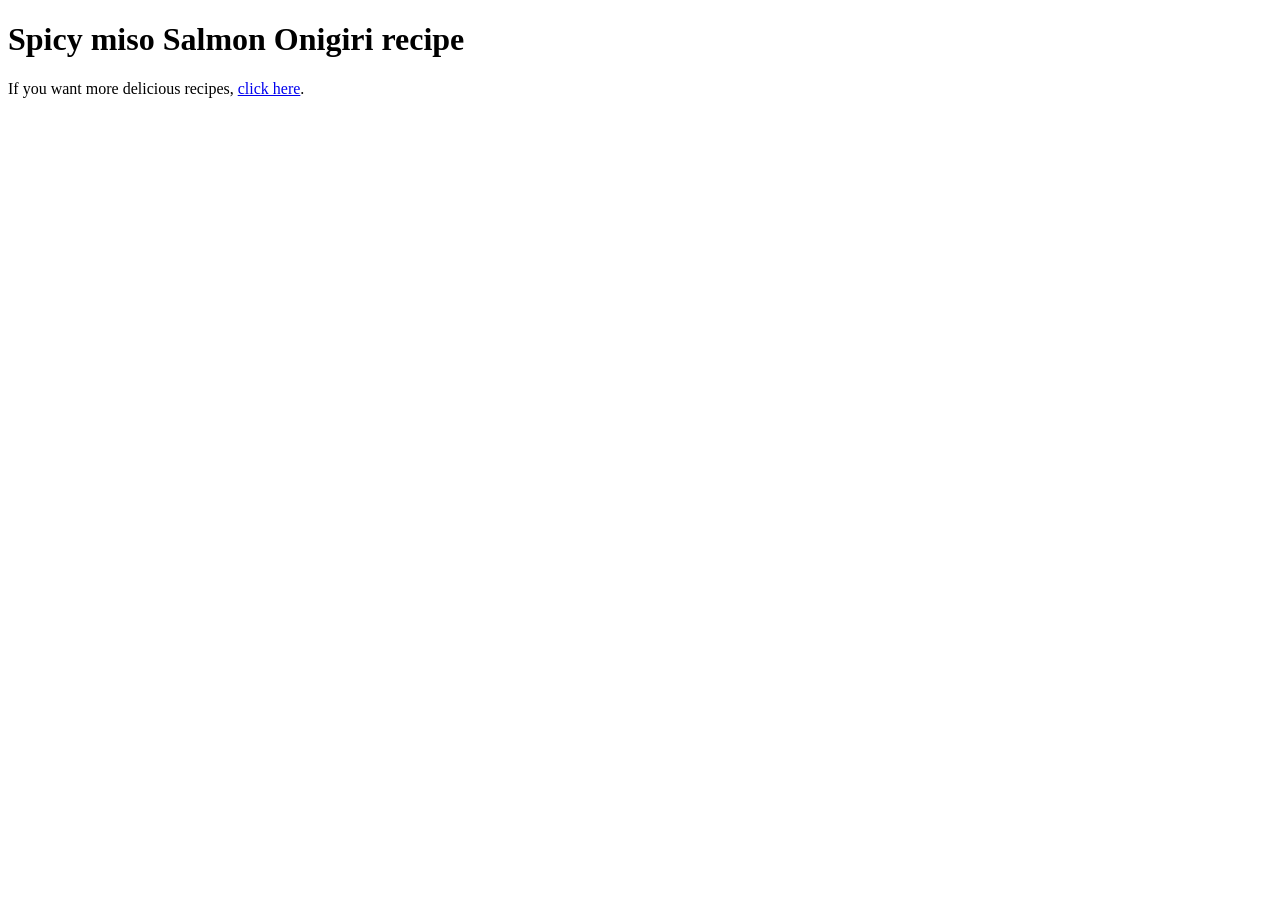
==== recipes/onigiri.html @ fe3aa485 "Built documents and relevant directories" ====
<!DOCTYPE html>
<html lang="en">
<head>
    <meta charset="UTF-8">
    <meta name="viewport" content="width=device-width, initial-scale=1.0">
    <title>Spicy miso Salmon Onigiri recipe</title>
</head>
<body>
    <h1>Spicy miso Salmon Onigiri recipe</h1>
    <p>If you want more delicious recipes, <a href="./index.html">click here</a>.</p>
    
</body>
</html>
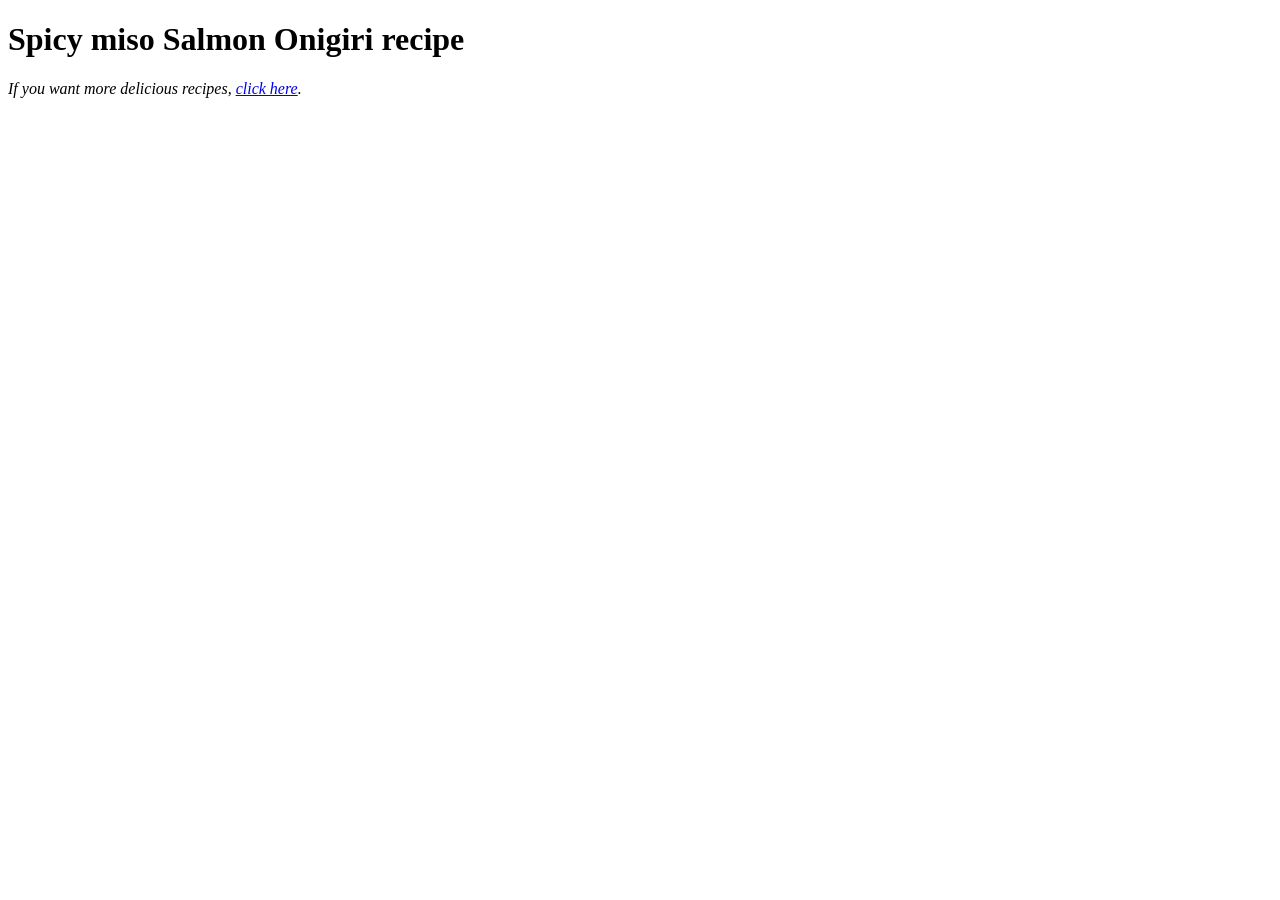
==== commit da46dc86: "images and circled navigation" ====
--- a/recipes/onigiri.html
+++ b/recipes/onigiri.html
@@ -7,7 +7,7 @@
 </head>
 <body>
     <h1>Spicy miso Salmon Onigiri recipe</h1>
-    <p>If you want more delicious recipes, <a href="./index.html">click here</a>.</p>
+    <p> <em>If you want more delicious recipes, <a href="./index.html">click here</a>. </em></p>
     
 </body>
 </html>
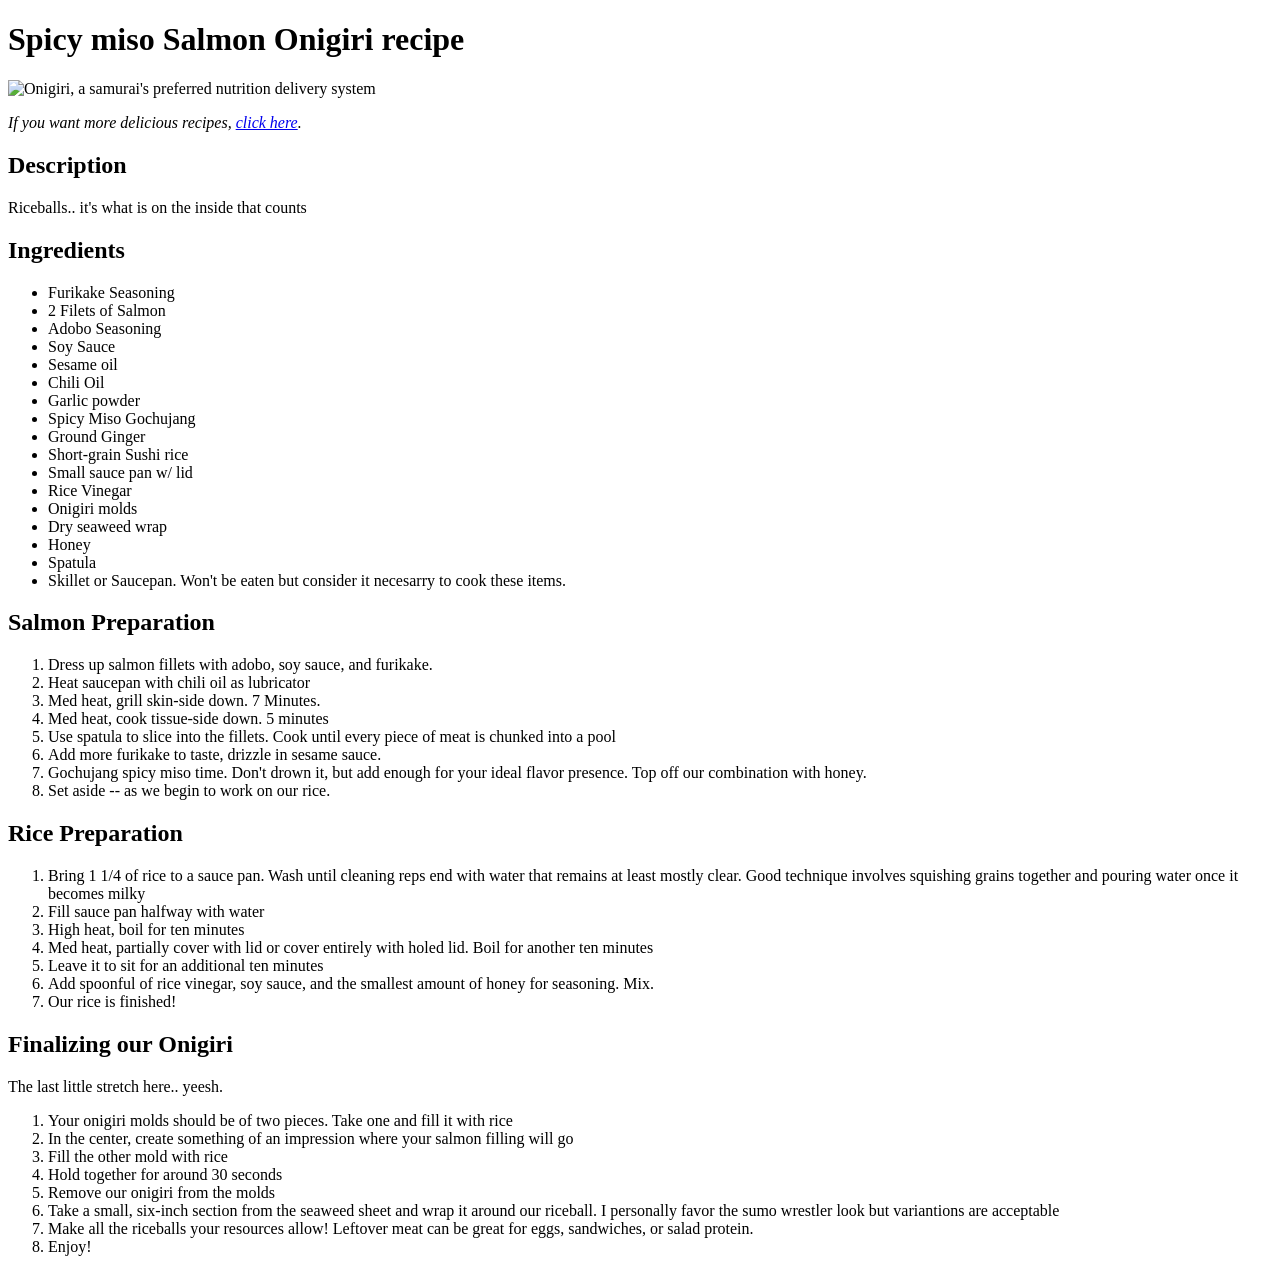
==== commit fc125bb6: "all documents set to ship" ====
--- a/recipes/onigiri.html
+++ b/recipes/onigiri.html
@@ -7,7 +7,73 @@
 </head>
 <body>
     <h1>Spicy miso Salmon Onigiri recipe</h1>
-    <p> <em>If you want more delicious recipes, <a href="./index.html">click here</a>. </em></p>
-    
+
+    <img src="./recipes/onigiri.jpg" alt="Onigiri, a samurai's preferred nutrition delivery system" width="1800" height="1200">
+
+    <p> <em>If you want more delicious recipes, <a href="./index.html">click here</a>.</em></p>
+
+    <h2>Description</h2>
+<p>Riceballs.. it's what is on the inside that counts</p>
+
+    <h2>Ingredients</h2>
+<ul>
+    <li>Furikake Seasoning</li>
+    <li>2 Filets of Salmon</li>
+    <li>Adobo Seasoning</li>
+    <li>Soy Sauce</li>
+    <li>Sesame oil</li>
+    <li>Chili Oil</li>
+    <li>Garlic powder</li>
+    <li>Spicy Miso Gochujang</li>
+    <li>Ground Ginger</li>
+    <li>Short-grain Sushi rice</li>
+    <li>Small sauce pan w/ lid</li>
+    <li>Rice Vinegar</li>
+    <li>Onigiri molds</li>
+    <li>Dry seaweed wrap</li>
+    <li>Honey</li>
+    <li>Spatula</li>
+
+<li>Skillet or Saucepan. Won't be eaten but consider it necesarry to cook these items.</li>
+</ul>
+
+    <h2>Salmon Preparation</h2>
+    <ol> 
+        <li>Dress up salmon fillets with adobo, soy sauce, and furikake.</li>
+        <li>Heat saucepan with chili oil as lubricator</li>
+        <li>Med heat, grill skin-side down. 7 Minutes. </li>
+        <li>Med heat, cook tissue-side down. 5 minutes</li>
+        <li>Use spatula to slice into the fillets. Cook until every piece of meat is chunked into a pool</li>
+        <li>Add more furikake to taste, drizzle in sesame sauce.</li>
+        <li>Gochujang spicy miso time. Don't drown it, but add enough for your ideal flavor presence. Top off our combination with honey.</li>
+        <li>Set aside -- as we begin to work on our rice.</li>
+    </ol>
+
+    <h2>Rice Preparation</h2>
+    <ol>
+        <li>Bring 1 1/4 of rice to a sauce pan. Wash until cleaning reps end with water that remains at least mostly clear. Good technique involves squishing grains together and pouring water once it becomes milky</li>
+        <li>Fill sauce pan halfway with water</li>
+        <li>High heat, boil for ten minutes</li>
+        <li>Med heat, partially cover with lid or cover entirely with holed lid. Boil for another ten minutes</li>
+        <li>Leave it to sit for an additional ten minutes</li>
+        <li>Add spoonful of rice vinegar, soy sauce, and the smallest amount of honey for seasoning. Mix.</li>
+        <li>Our rice is finished!</li>
+    </ol>
+
+    <h2>Finalizing our Onigiri</h2>
+    <p>The last little stretch here.. yeesh.</p>
+    <ol>
+        <li> Your onigiri molds should be of two pieces. Take one and fill it with rice</li>
+        <li>In the center, create something of an impression where your salmon filling will go</li>
+        <li>Fill the other mold with rice</li>
+        <li>Hold together for around 30 seconds</li>
+        <li>Remove our onigiri from the molds</li>
+        <li>Take a small, six-inch section from the seaweed sheet and wrap it around our riceball. I personally favor the sumo wrestler look but variantions are acceptable</li>
+        <li>Make all the riceballs your resources allow! Leftover meat can be great for eggs, sandwiches, or salad protein.</li>
+        <li>Enjoy!</li>
+
+    </ol>
+
+
 </body>
 </html>
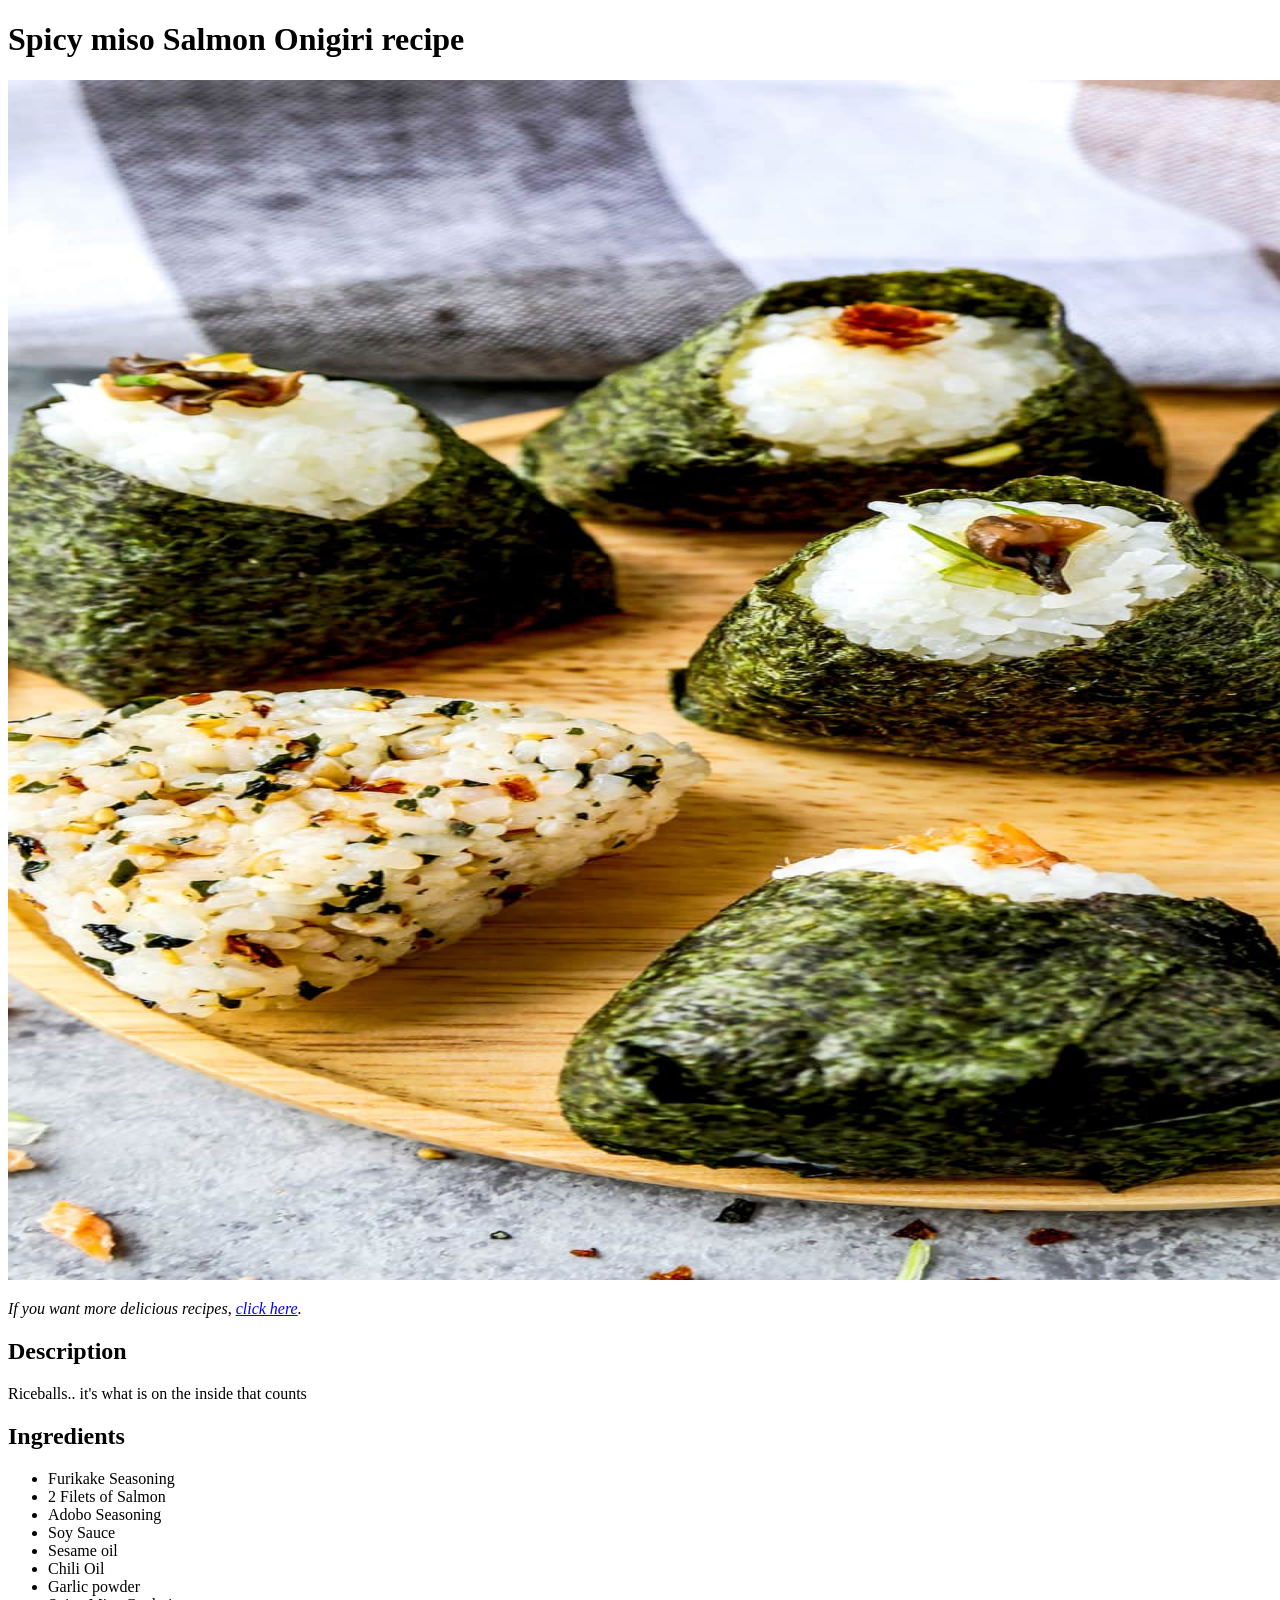
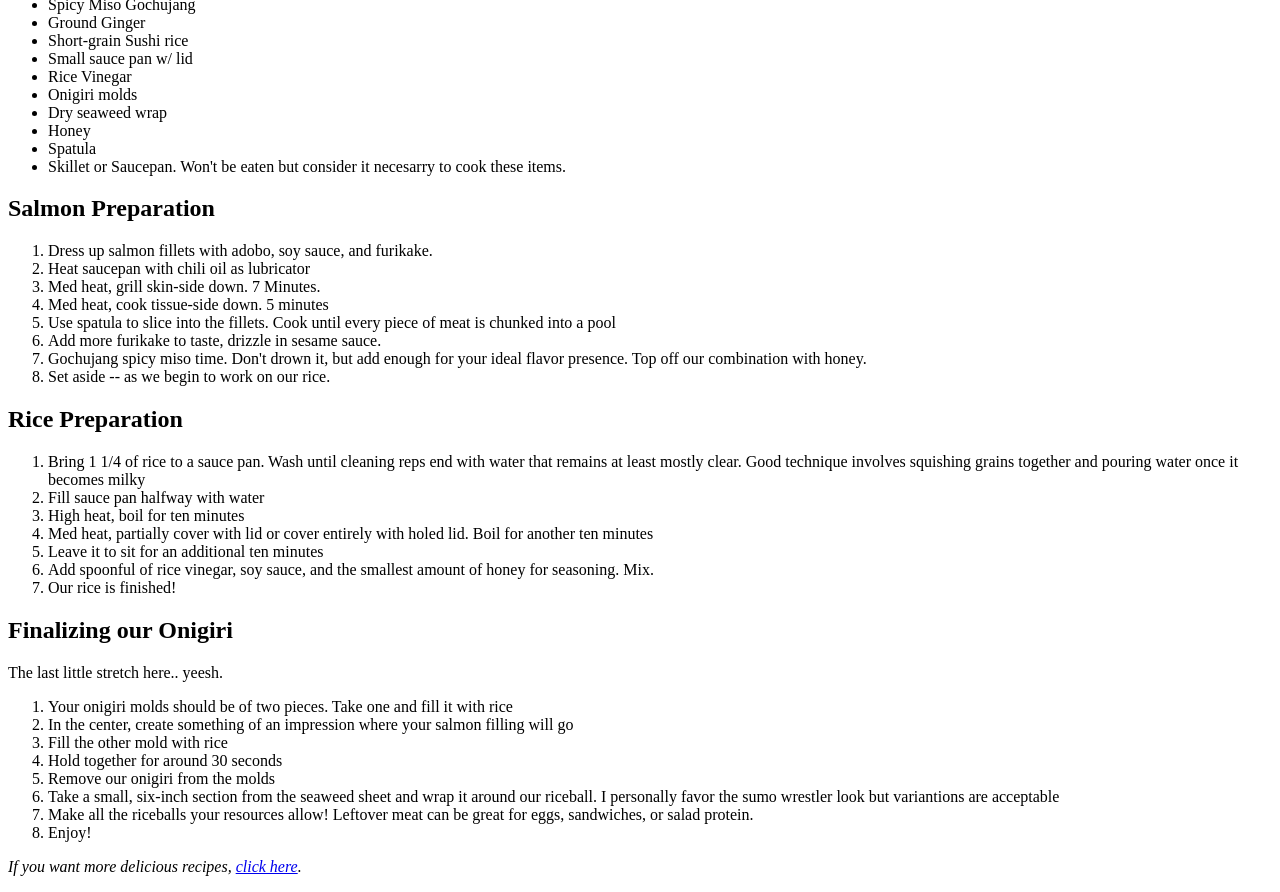
==== commit 9476235f: "re navi and images" ====
--- a/recipes/onigiri.html
+++ b/recipes/onigiri.html
@@ -8,9 +8,9 @@
 <body>
     <h1>Spicy miso Salmon Onigiri recipe</h1>
 
-    <img src="./recipes/onigiri.jpg" alt="Onigiri, a samurai's preferred nutrition delivery system" width="1800" height="1200">
+    <img src="../images/onigiri.jpg" alt="Onigiri, a samurai's preferred nutrition delivery system" width="1800" height="1200">
 
-    <p> <em>If you want more delicious recipes, <a href="./index.html">click here</a>.</em></p>
+    <p> <em>If you want more delicious recipes, <a href="../index.html">click here</a>.</em></p>
 
     <h2>Description</h2>
 <p>Riceballs.. it's what is on the inside that counts</p>
@@ -74,6 +74,7 @@
 
     </ol>
 
-
+ <p> <em>If you want more delicious recipes, <a href="../index.html">click here</a>.</em></p>
+ 
 </body>
 </html>
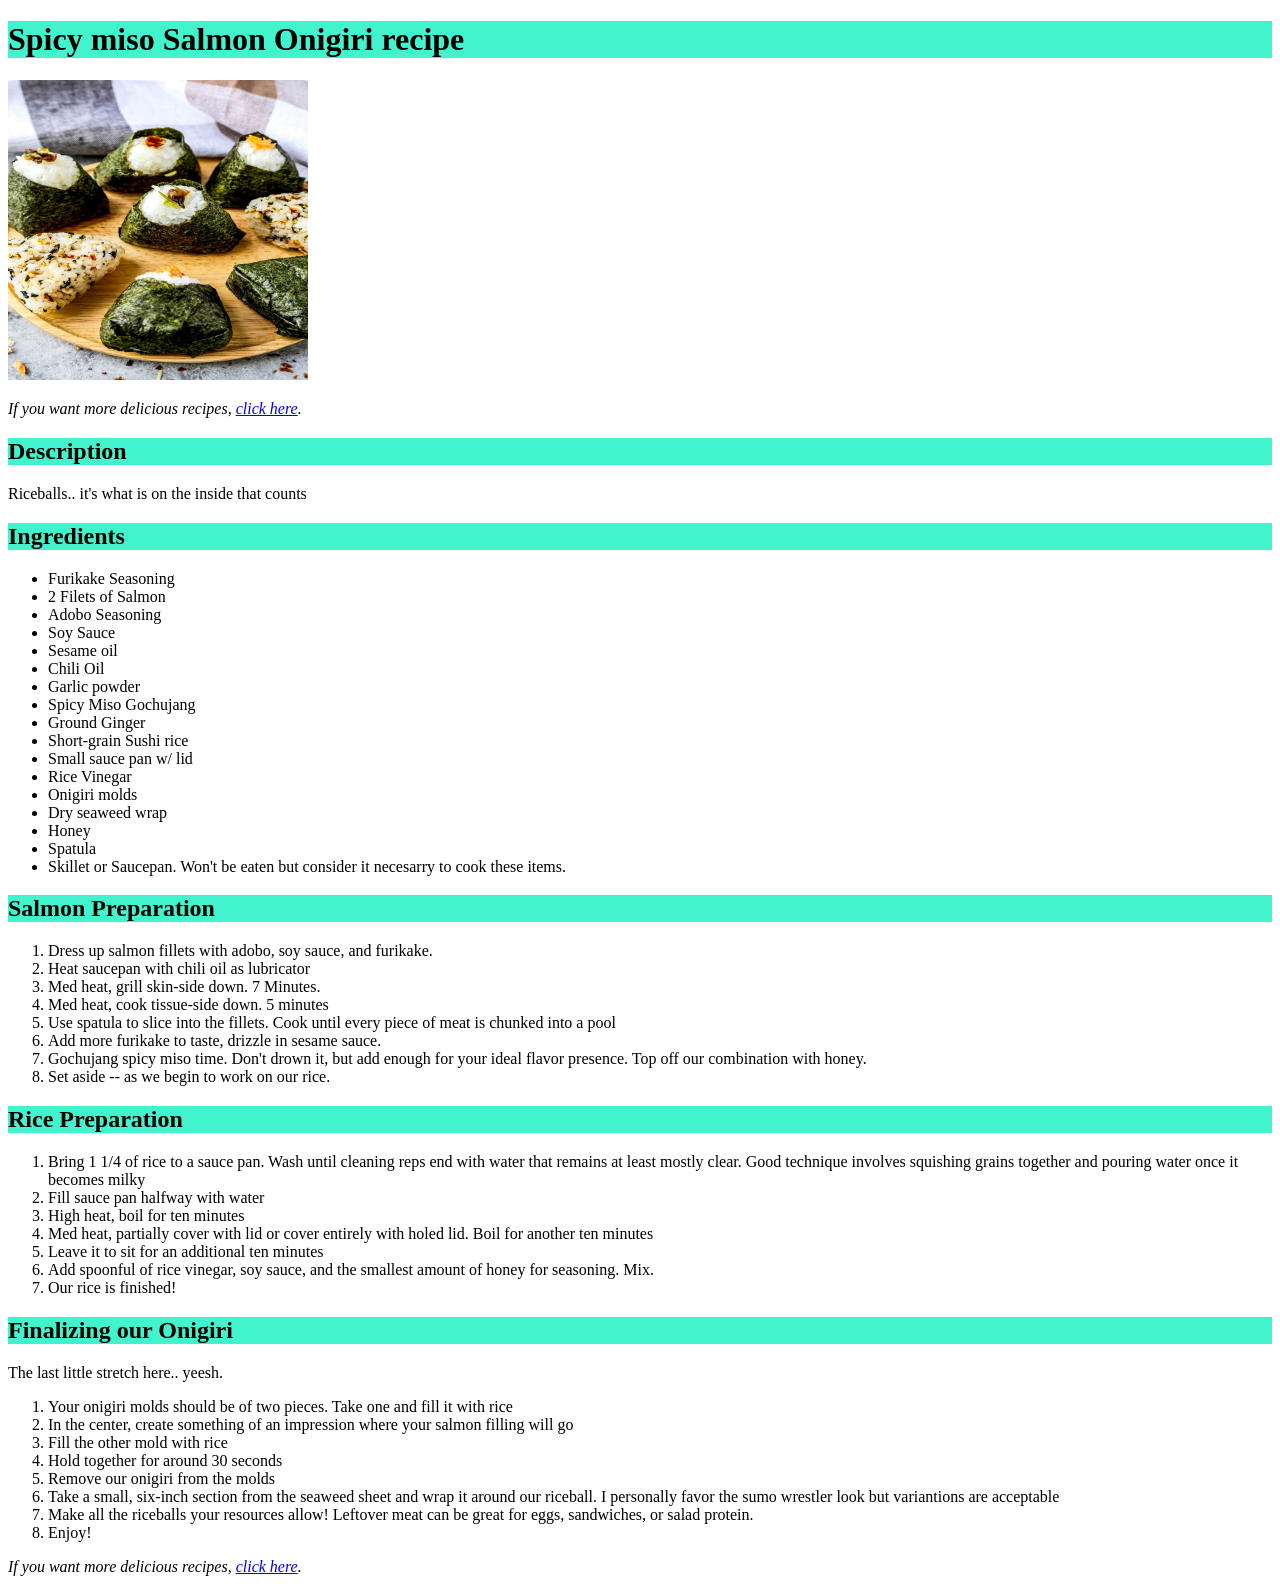
==== commit 07662048: "html styling img resize less ugly" ====
--- a/recipes/onigiri.html
+++ b/recipes/onigiri.html
@@ -6,16 +6,16 @@
     <title>Spicy miso Salmon Onigiri recipe</title>
 </head>
 <body>
-    <h1>Spicy miso Salmon Onigiri recipe</h1>
+    <h1 style="background-color: rgba(44, 243, 200, 0.897);">Spicy miso Salmon Onigiri recipe</h1>
 
-    <img src="../images/onigiri.jpg" alt="Onigiri, a samurai's preferred nutrition delivery system" width="1800" height="1200">
+    <img src="../images/onigiri.jpg" alt="Onigiri, a samurai's preferred nutrition delivery system" width="300" height="300">
 
     <p> <em>If you want more delicious recipes, <a href="../index.html">click here</a>.</em></p>
 
-    <h2>Description</h2>
+    <h2 style="background-color: rgba(44, 243, 200, 0.897);">Description</h2>
 <p>Riceballs.. it's what is on the inside that counts</p>
 
-    <h2>Ingredients</h2>
+    <h2 style="background-color: rgba(44, 243, 200, 0.897);">Ingredients</h2>
 <ul>
     <li>Furikake Seasoning</li>
     <li>2 Filets of Salmon</li>
@@ -37,7 +37,7 @@
 <li>Skillet or Saucepan. Won't be eaten but consider it necesarry to cook these items.</li>
 </ul>
 
-    <h2>Salmon Preparation</h2>
+    <h2 style="background-color: rgba(44, 243, 200, 0.897);">Salmon Preparation</h2>
     <ol> 
         <li>Dress up salmon fillets with adobo, soy sauce, and furikake.</li>
         <li>Heat saucepan with chili oil as lubricator</li>
@@ -49,7 +49,7 @@
         <li>Set aside -- as we begin to work on our rice.</li>
     </ol>
 
-    <h2>Rice Preparation</h2>
+    <h2 style="background-color: rgba(44, 243, 200, 0.897);">Rice Preparation</h2>
     <ol>
         <li>Bring 1 1/4 of rice to a sauce pan. Wash until cleaning reps end with water that remains at least mostly clear. Good technique involves squishing grains together and pouring water once it becomes milky</li>
         <li>Fill sauce pan halfway with water</li>
@@ -60,7 +60,7 @@
         <li>Our rice is finished!</li>
     </ol>
 
-    <h2>Finalizing our Onigiri</h2>
+    <h2 style="background-color: rgba(44, 243, 200, 0.897);">Finalizing our Onigiri</h2>
     <p>The last little stretch here.. yeesh.</p>
     <ol>
         <li> Your onigiri molds should be of two pieces. Take one and fill it with rice</li>
